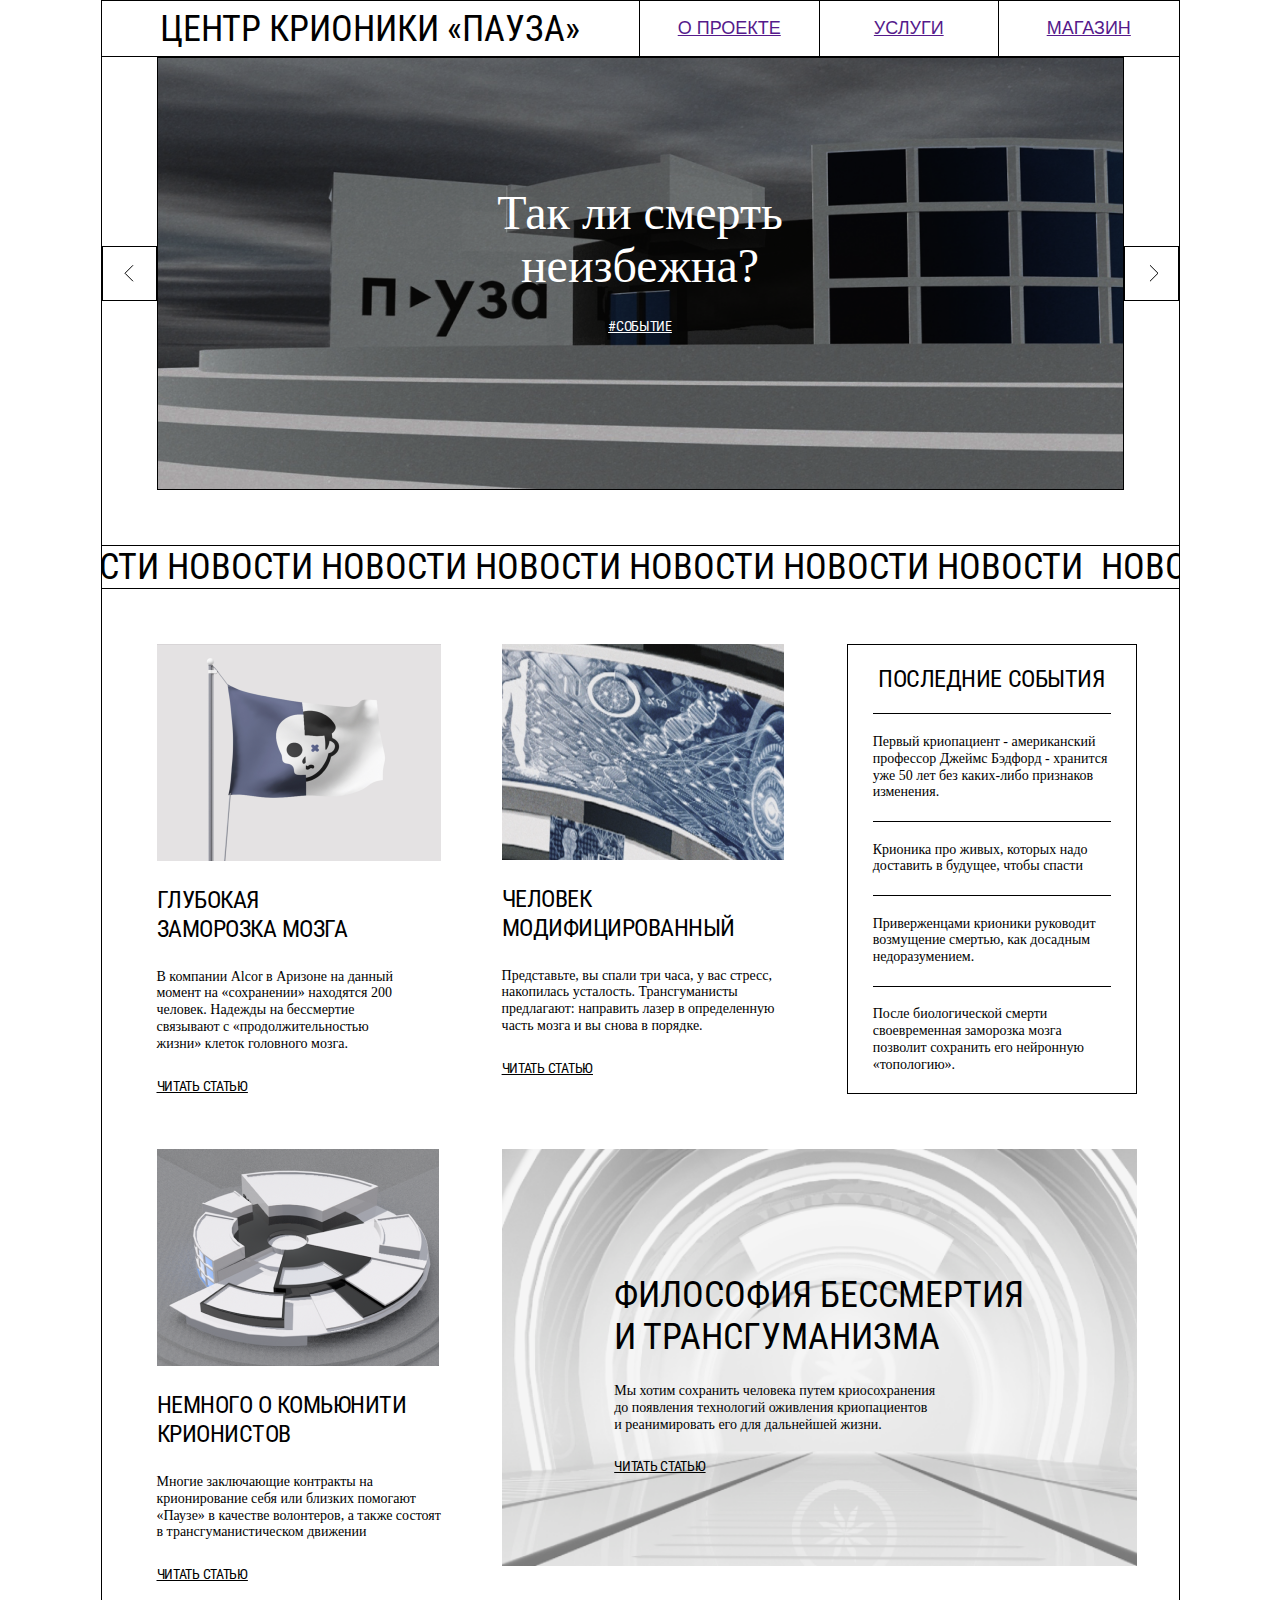
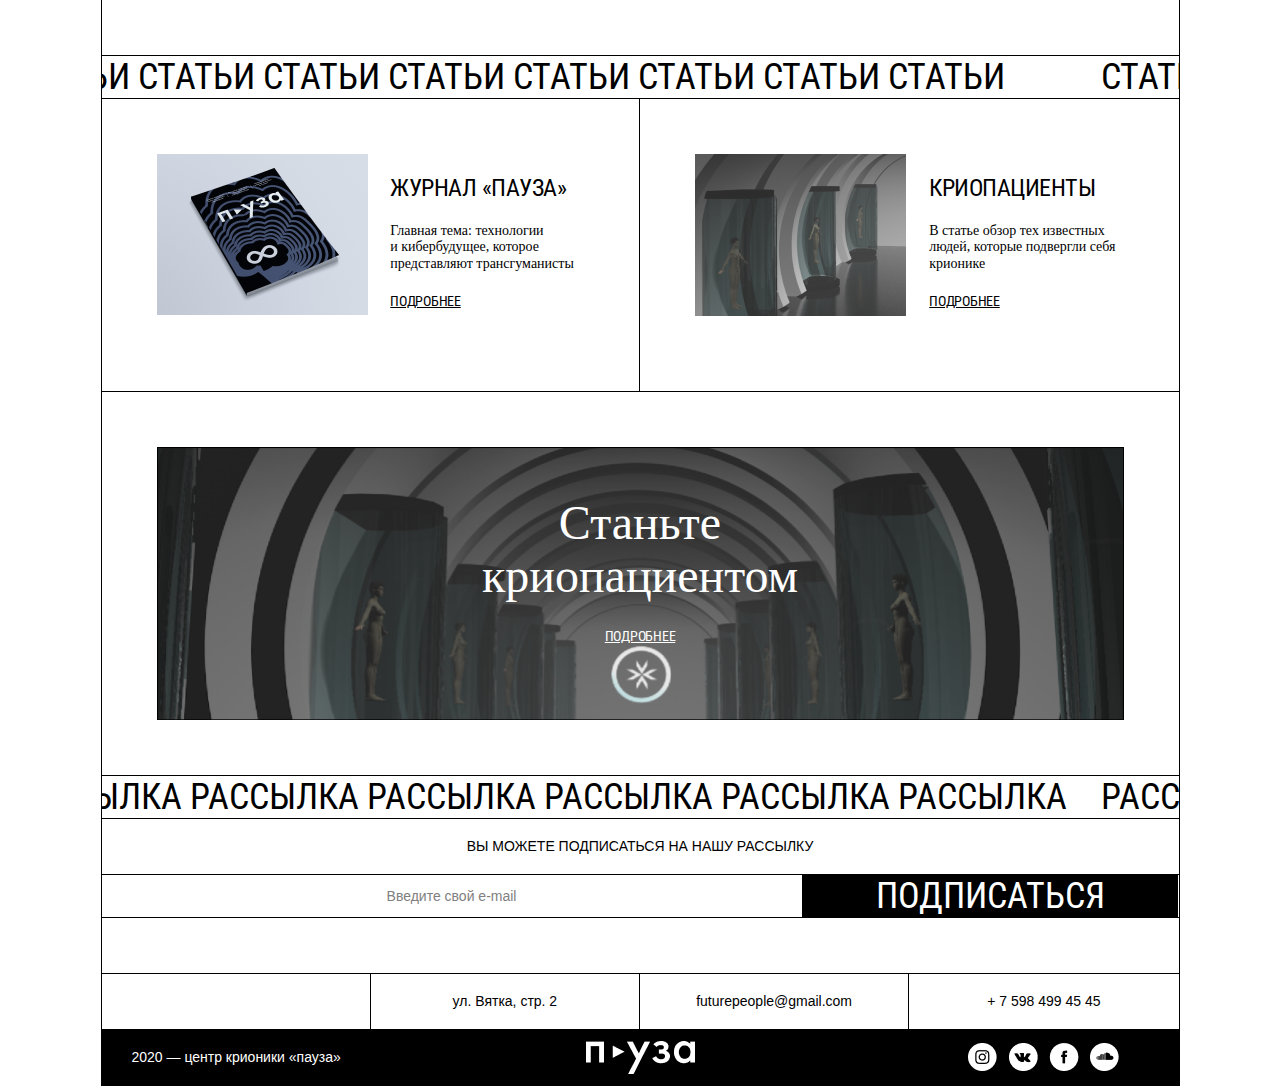
==== index.html @ ee6b5dd9 "first page" ====
<html>
    <head>
        <meta charset="utf-8">
        <title>404 page</title>
        <link rel="stylesheet" href="css/verst.css">
        <link rel="shortcut icon" href="img/favicon.svg" type="image/x-icon">
        <link href="https://fonts.googleapis.com/css2?family=Roboto+Condensed&display=swap" rel="stylesheet">
        <script src="https://ajax.googleapis.com/ajax/libs/jquery/2.2.0/jquery.min.js"></script>
        <script type="text/javascript" src="js/js.js"></script> 
    </head>
    <body>
        <header class="headmenu">
            <div class="title"> <h1>ЦЕНТР КРИОНИКИ «ПАУЗА»</h1></div>
            <div class="menu">
                <ul>
                    <li><a href="">О ПРОЕКТЕ</a></li>
                    <li><a href="">УСЛУГИ</a></li>
                    <li><a href="">МАГАЗИН</a></li>
                </ul>
            </div>
        </header>
        <main>
         <div class="top">
             <div class="leftside-bar"><img src="img/button-left.svg"></div>
             <div class="center-bar">
                 <hgroup>
                     <h2>Так ли смерть <br> неизбежна?</h2>
                     <h4>#СОБЫТИЕ</h4>
                 </hgroup>
             </div>
             <div class="leftside-bar"><img src="img/button-right.svg"></div>
         </div>   
         <div class="row">
            <div id="marquee"><h1>НОВОСТИ НОВОСТИ НОВОСТИ НОВОСТИ НОВОСТИ НОВОСТИ НОВОСТИ</h1></div>
         </div>
         <div class="news">
             <div class="news1">
                <img src="img/flag.png">
                <h3>ГЛУБОКАЯ <br> ЗАМОРОЗКА МОЗГА</h3> 
                <p>В компании Alcor в Аризоне на данный <br> момент на «сохранении» находятся 200 <br> человек. Надежды на бессмертие <br> связывают с «продолжительностью <br> жизни» клеток головного мозга. 
                </p>
                <h4>ЧИТАТЬ СТАТЬЮ</h4>
             </div>
             <div class="news2">
                <img src="img/lab.png">
                <h3>ЧЕЛОВЕК <br> МОДИФИЦИРОВАННЫЙ</h3>
                <p>Представьте, вы спали три часа, у вас стресс, накопилась усталость. Трансгуманисты предлагают: направить лазер в определенную часть мозга и вы снова в порядке.
                </p>
                <h4>ЧИТАТЬ СТАТЬЮ</h4>
             </div>
             <div class="blocknews">
                <div class="highnews"><h3>ПОСЛЕДНИЕ СОБЫТИЯ</h3></div>
                <div class="stroke1"><p>Первый криопациент - американский профессор Джеймс Бэдфорд - хранится уже 50 лет без каких-либо признаков изменения.
                </p></div>
                <div class="stroke2"><p> Крионика про живых, которых надо доставить в будущее, чтобы спасти
                </p></div>
                <div class="stroke3"><p>Приверженцами крионики руководит возмущение смертью, как досадным недоразумением.
                </p></div>
                <div class="stroke4"><p> После биологической смерти  своевременная заморозка мозга позволит сохранить его нейронную «топологию».
                </p></div>
             </div>
             <div class="news3">
                    <img src="img/topbuilt.png">
                    <h3>НЕМНОГО О КОМЬЮНИТИ  <br> КРИОНИСТОВ</h3>
                    <p>Многие заключающие контракты на крионирование себя или близких помогают «Паузе» в качестве волонтеров, а также состоят в трансгуманистическом движении
                    </p>
                    <h4>ЧИТАТЬ СТАТЬЮ</h4>
             </div>
             <div class="bignews">
                    <div class='fotobox'><div class="bignews-text">
                        <h1>ФИЛОСОФИЯ БЕССМЕРТИЯ <br> И ТРАНСГУМАНИЗМА  </h1>
                        <p>Мы хотим сохранить человека путем криосохранения <br> до появления технологий оживления криопациентов <br> и реанимировать его для дальнейшей жизни.</p>
                        <h4>ЧИТАТЬ СТАТЬЮ</h4>
                    </div></div>
             </div>
        </div>
        <div class="row">
            <div id="marquee1"><h1>СТАТЬИ СТАТЬИ СТАТЬИ СТАТЬИ СТАТЬИ СТАТЬИ СТАТЬИ СТАТЬИ</h1></div>
        </div>
        <div class="articles">
            <div class="art1">
                <div class="article1"><img src="img/magazine.png"></div>
                <div class="arttext1">
                    <h3>ЖУРНАЛ «ПАУЗА»</h3>
                    <p>Главная тема: технологии <br> и кибербудущее, которое  представляют трансгуманисты
                    </p>
                    <h4>ПОДРОБНЕЕ</h4>
                </div>
            </div>
            <div class="art2">
                <div class="article2"><img src="img/tubes.png"></div>
                <div class="arttext1">
                    <h3>КРИОПАЦИЕНТЫ</h3>
                    <p>В статье обзор тех известных <br> людей, которые подвергли себя <br> крионике 
                    </p>
                    <h4>ПОДРОБНЕЕ</h4>
                </div>
            </div>
        </div>
        <div class="offer">
            <hgroup>
                <h2>Станьте <br> криопациентом</h3>
                <h4>ПОДРОБНЕЕ</h4>
                </h2>
            </hgroup>
        </div>
        <div class="row">
            <div id="marquee2"><h1>РАССЫЛКА РАССЫЛКА РАССЫЛКА РАССЫЛКА РАССЫЛКА РАССЫЛКА</h1></div>
        </div>
    <div class="letter">
        <div class="empty"><h5>Вы можете подписаться на  нашу рассылку</h5></div>
        <div class="mailing">
            <div class="email"> <h5>Введите свой e-mail</h5></div>
            <div class="sign"><h1> ПОДПИСАТЬСЯ </h1></div>
        </div>
    </div>
        </main>
        <footer>
                <div class="empty"></div>
            <div class="bottom"> 
                <div class="info">
                    <div class="smth"></div>
                    <div class="address"><h5>ул. Вятка, стр. 2</h5></div>
                    <div class="feedback"><h5>futurepeople@gmail.com</h5></div>
                    <div class="phone"><h5>+ 7 598 499 45 45</h5></div>
                </div>
                <div class="finish">
                    <div class="name"><h5>2020 — центр крионики «пауза»</h5></2020></div>
                    <div class="logo"><img src="img/logo.png"></div>
                    <div class="smm"><img src="img/smmgroup.png"></div>
                </div>
            </div>
        </footer>
    </body>
</html>
---- css/verst.css ----
html,body,div,span,applet,object,iframe,h1,h2,h3,h4,h5,h6,p,blockquote,pre,a,abbr,acronym,address,big,cite,code,del,dfn,em,img,ins,kbd,q,s,samp,small,strike,strong,sub,sup,tt,var,b,u,i,center,dl,dt,dd,ol,ul,li,fieldset,form,label,legend,table,caption,tbody,tfoot,thead,tr,th,td,article,aside,canvas,details,embed,figure,figcaption,footer,header,hgroup,menu,nav,output,ruby,section,summary,time,mark,audio,video{margin:0;padding:0;border:0;font-size:100%;font:inherit;vertical-align:baseline}


html {
	-webkit-text-size-adjust: 100%;
	-ms-text-size-adjust:     100%;
}

body {
  width:1077px;
  margin: 0 auto;
  border: 1px solid black;
}

/*text*/
h1 {
  font-family: 'Roboto Condensed';
  font-size: 36px;

}

h2 {
  font-family: 'Helvetica Neue';
  font-weight: 400;
  font-size: 48px;
  line-height: 110%;
  text-align: center;
}

h3 {
  font-family: 'Roboto Condensed';
  font-size: 24px;
  line-height: 120%;
  letter-spacing: -0.02em;
}

p {
  font-family: 'Helvetica Neue';
  font-style: normal;
  font-weight: normal;
  font-size: 14px;
  line-height: 120%;
}

hgroup h4 {
  text-align: center;
}

h4 {
  font-family: Roboto Condensed;
  font-style: normal;
  font-weight: normal;
  font-size: 14px;
  line-height: 120%;
  letter-spacing: -0.02em;
  text-decoration-line: underline;
}

h5 {
  font-family: Arial, Helvetica, sans-serif;
  font-size: 14px;


}

/*grids*/

/*menu*/
.headmenu {
  width: 100%;
  height: 55px;
  border-bottom:1px solid black;
  display: grid;
  grid-template-columns: 1fr 1fr;
}

.headmenu .title {
    display: flex;
    align-items: center;
    justify-content: center;
    font-size: 32px;
    font-family: 'Roboto Condensed', sans-serif;
    border-right: 1px solid black; 
    text-align: center;
    align-self: center;
    height: 55px;  
}

.headmenu .menu {
    font-size: 18px;
    font-family: 'Roboto', sans-serif;
    
    
}

.headmenu .menu ul {
  display: grid;
  grid-template-columns: 1fr 1fr 1fr;
  text-align: center;
  height: 55px;  
}

.headmenu .menu ul li {
  display: flex;
  text-align: center;
  border-right: 1px solid black;
  align-self: center;
  list-style: none;
  height: 55px;  
  align-items: center;
  justify-content: center;
  color: black;
}

.headmenu .menu ul li:last-child {
  border: none;
}

/*обложка короче хз как по англицки*/
.top {
  display: grid;
  grid-template-columns: 55px 1fr 55px;
  grid-template-rows: 433px;
}

.leftside-bar {
  align-self: center;
}

.center-bar {
  background-image: url(../img/building.png);
  background-size: cover;
  align-content: center;
  display: flex;
  align-items: center;
  justify-content: center;
  color: white;
}

.center-bar hgroup {
 display: inline-block;
}

.center-bar h4 {
    margin: 25px 0;
}

.rightside-bar {
  align-self: center;
}


/*line*/

.row {
border-top: 1px solid black;
border-bottom: 1px solid black;
margin-top: 55px;

}

/*news*/

.news {
  display: grid;
  grid-template-columns: 30% 30% 30%;
  grid-template-rows: 1fr 1fr;
  grid-template-areas:
  "news1 news2 blocknews"
  "news3 bignews bignews";
  padding: 55px 55px 0px 55px;
  grid-gap: 55px;
}

.news1 {
grid-area: news1;
}

.news2 {
  grid-area: news2;
  }

.blocknews {
  grid-area: blocknews;
  padding: 0px 25px;
  }

.news3 {
grid-area: news3;
}

.blocknews {
  display: grid;
  grid-template-areas:
  "highnews" "stroke1" "stroke2" "stroke3" "stroke4";
  border: 1px solid black;
}

.highnews{
  position: relative;
  display: flex;
  align-items: center;
  justify-content: center;
  border-bottom: 1px solid black;
}

.stroke1 {
  position: relative;
  display: flex;
  align-items: center;
  justify-content: center;
  border-bottom: 1px solid black;
}

.stroke2 {
  position: relative;
  display: flex;
  align-items: center;
  justify-content: center;
  border-bottom: 1px solid black;
}

.stroke3 {
  position: relative;
  display: flex;
  align-items: center;
  justify-content: center;
  border-bottom: 1px solid black;
} 

.stroke4 {
  position: relative;
  display: flex;
  align-items: center;
  justify-content: center;
}


.bignews {
  grid-area: bignews;
  position: relative;
  display: flex;
  align-items: center;
  justify-content: center;
  background-image: url(../img/coridor.png);
  background-repeat: no-repeat;
  background-size: 100%;
  background-position-x: right;

}


.news1 h3 {
  margin: 25px 0;
}

.news1 p {
  margin: 25px 0;
}

.news2 h3 {
  margin: 25px 0;
}

.news2 p {
  margin: 25px 0;
}

.news3 h3 {
  margin: 25px 0;
}

.news3 p {
  margin: 25px 0;
}


/*bignews-text*/



.bignews-text h3 {
  margin: 25px 0;
}

.bignews-text p {
  margin: 25px 0;
}



/*articles*/

.articles {
  display: grid;
  grid-template-columns: 50% 50%;
  grid-template-areas:
  "art1" "art2";
  grid-gap: 0px;
  border-bottom: 1px solid black;

}

.art1 {
  display: grid;
  grid-template-columns: 50% 50%;
  grid-template-areas:
  "article1" "arttext1";
  padding: 55px;
  grid-gap: 20px;
  border-right: 1px solid black;
}

.art2 {
  display: grid;
  grid-template-columns: 50% 50%;
  grid-template-areas:
  "article2" "arttext2";
  grid-gap: 20px;
  padding: 55px;
}

.articles h3 {
  margin: 20px 0;
}

.articles p {
  margin: 20px 0;
}

/*offer*/

.offer {
  background-image: url('../img/storage.png');
  background-size: 100%;
  background-repeat: no-repeat;
  display: flex;
  align-items: center;
  justify-content: center;
  color: white;
  height: 273px;
  margin: 55px;
 
}

.offer img {
  width: 100%;
}

.offer h4 {
  margin: 25px 0;
}
/*letter*/

.letter {
  text-align: center;
}


.empty {
  height: 55px;
  border-bottom: 1px solid black;
  display: flex;
  align-items: center;
  justify-content: center;
  text-transform: uppercase;
}

.email {
  display: flex;
  align-items: center;
  justify-content: center;
  color: grey;
}

.mailing {
  display: grid;
  grid-template-columns: 65% 35%;
  grid-template-areas:
  "email" "sign";
  grid-template-rows: 1fr;
  border-bottom: 1px solid black;
}

.sign {
  background-color: black;
  color: white;

}

/*footer*/

.info {
  height: 55px;
  display: grid;
  grid-template-columns: 25% 25% 25% 25%;
  grid-template-areas:
  "address" "feedback" "phone" "smth";
  grid-template-rows: 1fr;
  border-bottom: 1px solid black;
}

.smth {
  border-right: 1px solid black;
}

.address {
  display: flex;
  align-items: center;
  justify-content: center;
  border-right: 1px solid black;
  height: 55px;
}

.feedback {
  display: flex;
  align-items: center;
  justify-content: center;
  border-right: 1px solid black;
  height: 55px;
}

.phone{
  display: flex;
  align-items: center;
  justify-content: center;
  height: 55px;
  
}

.finish {
  color: white;
  background-color: black;
  height: 55px;
  display: grid;
  grid-template-columns: 25% 50% 25%;
  grid-template-areas:
  "name" "logo" "smm";
  grid-template-rows: 1fr;
}

.name {
  display: flex;
  align-items: center;
  justify-content: center;
}

.logo {
  display: flex;
  align-items: center;
  justify-content: center;
}

.smm {
  display: flex;
  align-items: center;
  justify-content: center;
}
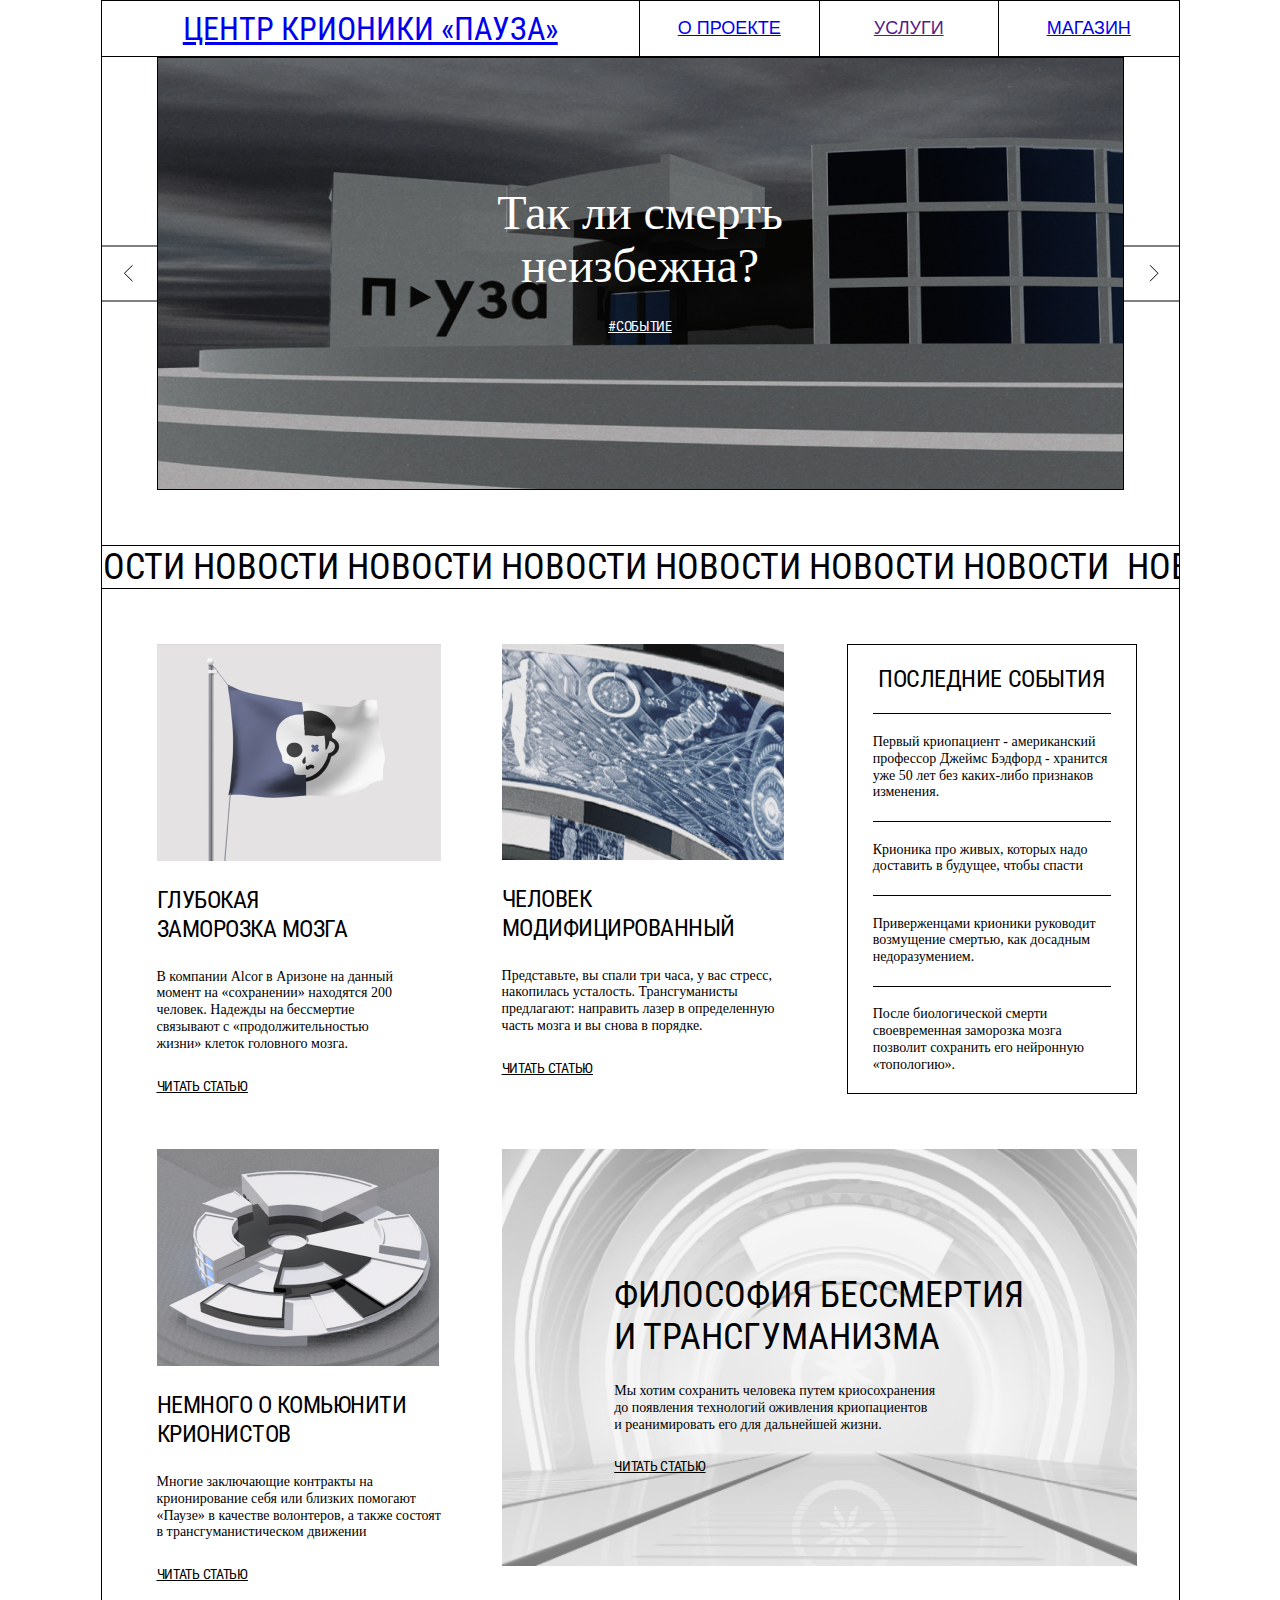
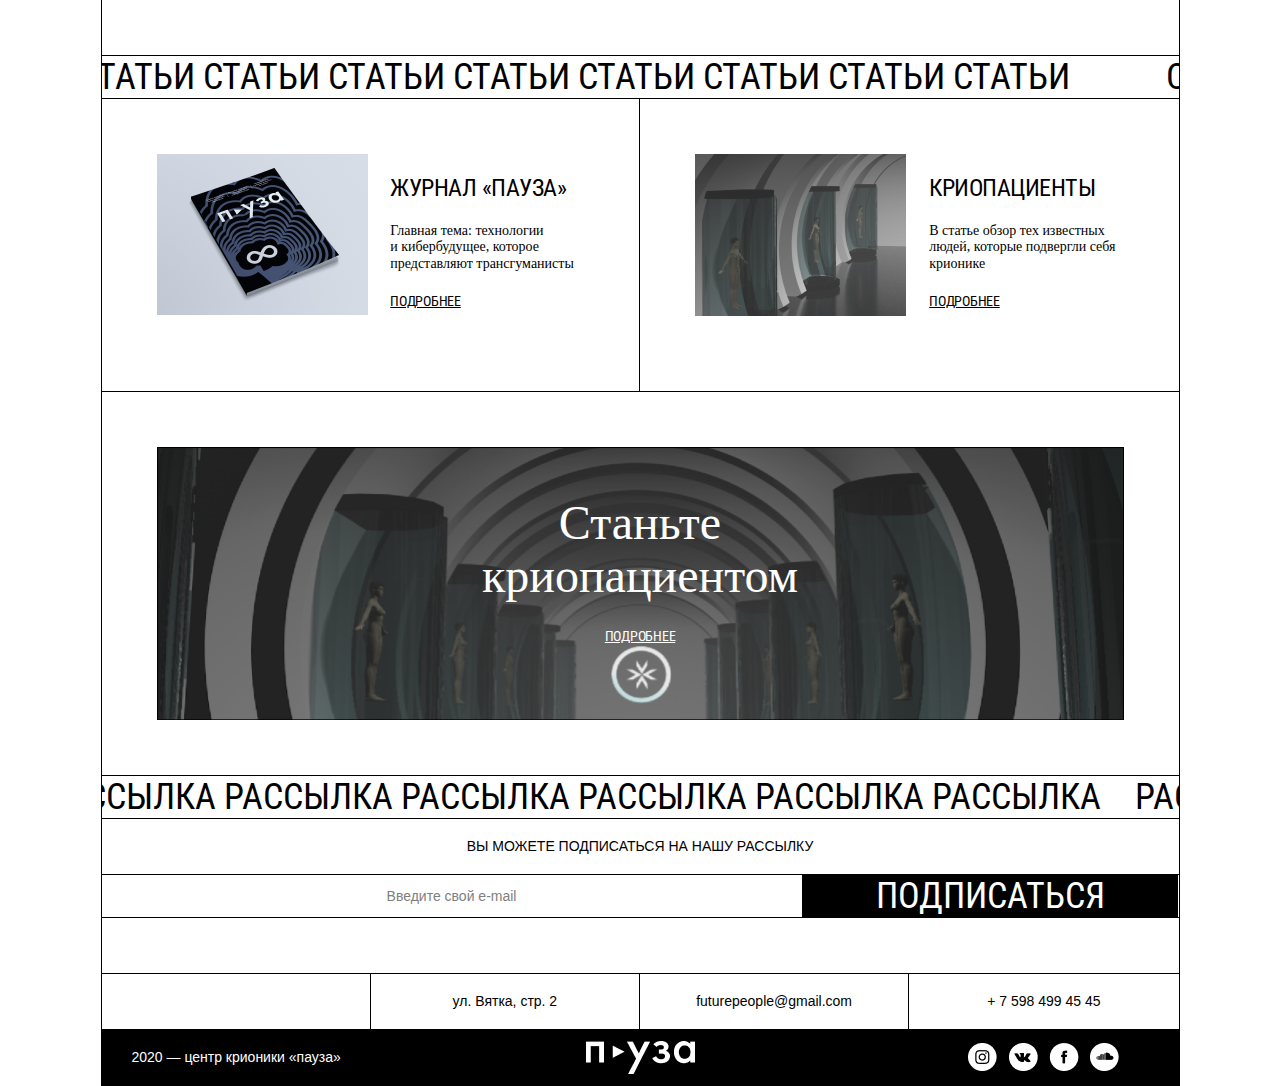
==== commit 627c2baa: "index/about/shop full base" ====
--- a/index.html
+++ b/index.html
@@ -10,12 +10,12 @@
     </head>
     <body>
         <header class="headmenu">
-            <div class="title"> <h1>ЦЕНТР КРИОНИКИ «ПАУЗА»</h1></div>
+            <div class="title"><a href="index.html">ЦЕНТР КРИОНИКИ «ПАУЗА»</a></div>
             <div class="menu">
                 <ul>
-                    <li><a href="">О ПРОЕКТЕ</a></li>
+                    <li><a href="about.html">О ПРОЕКТЕ</a></li>
                     <li><a href="">УСЛУГИ</a></li>
-                    <li><a href="">МАГАЗИН</a></li>
+                    <li><a href="shop.html">МАГАЗИН</a></li>
                 </ul>
             </div>
         </header>
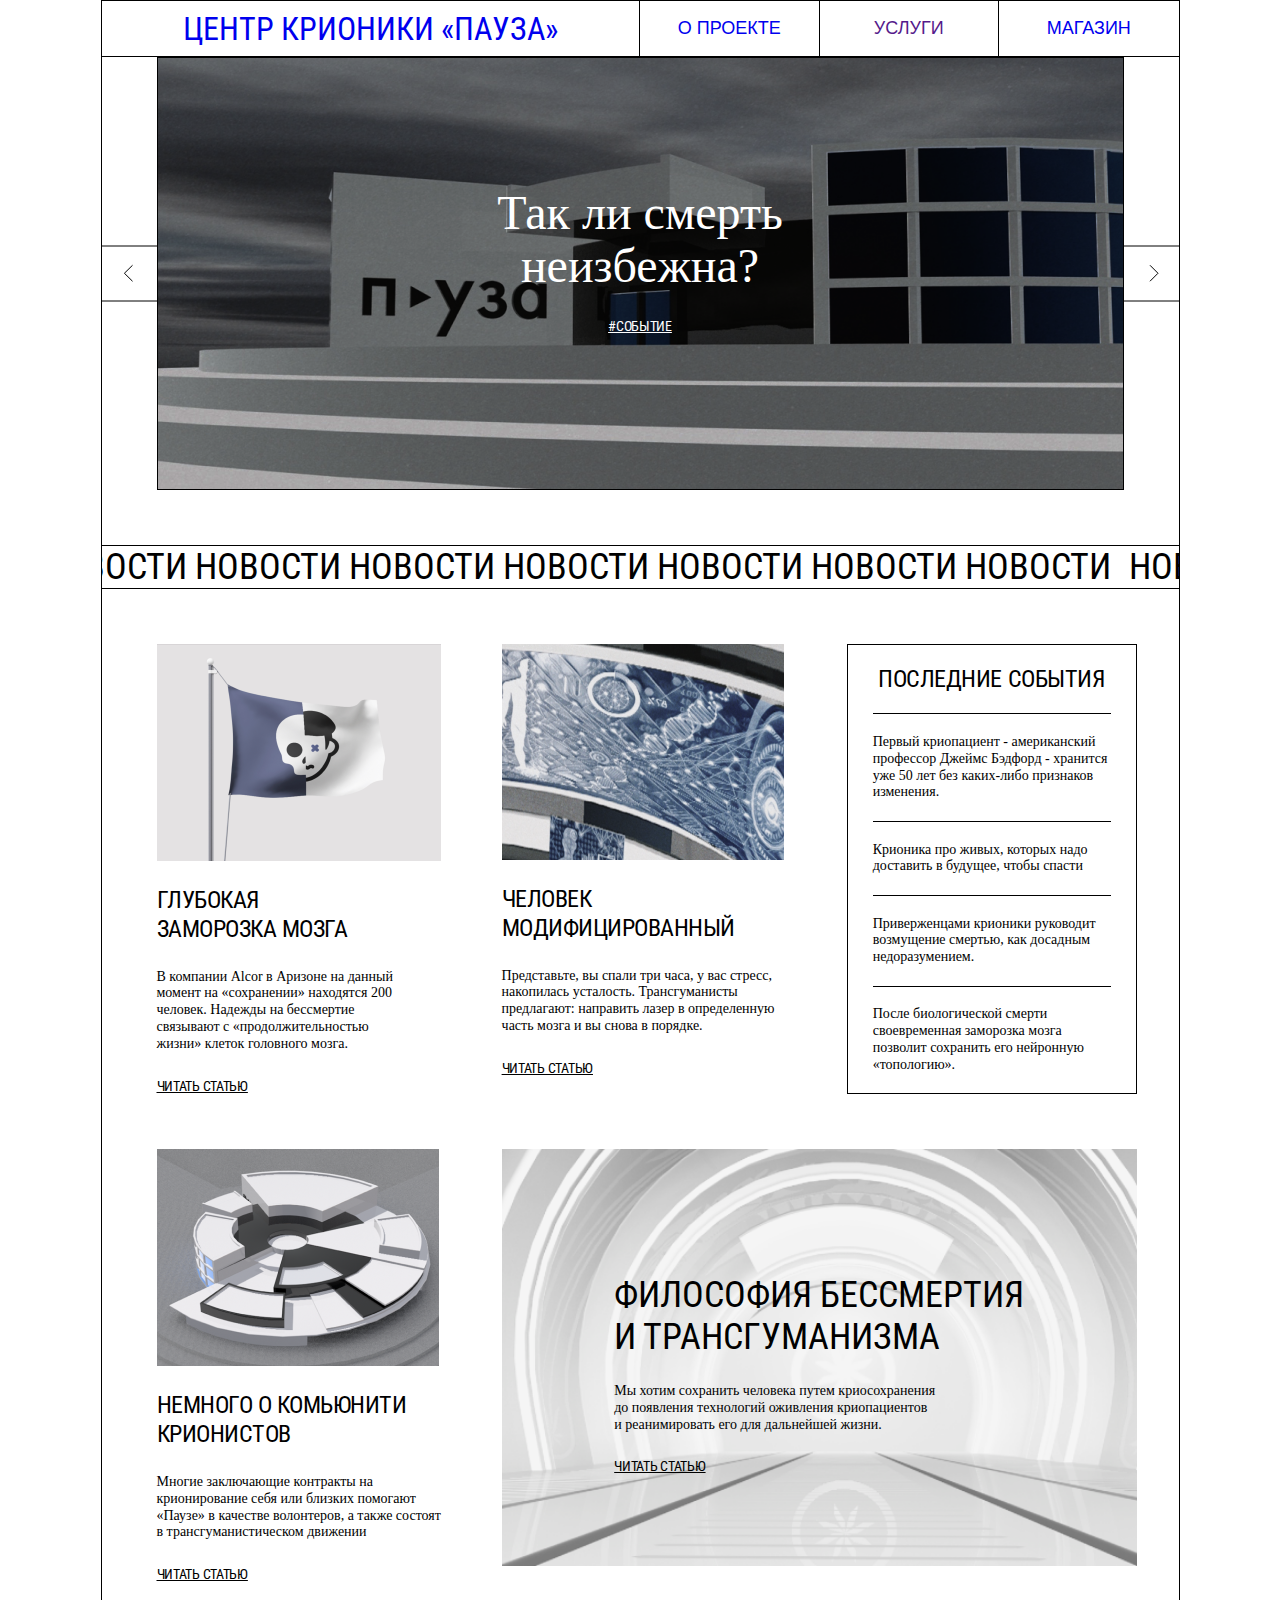
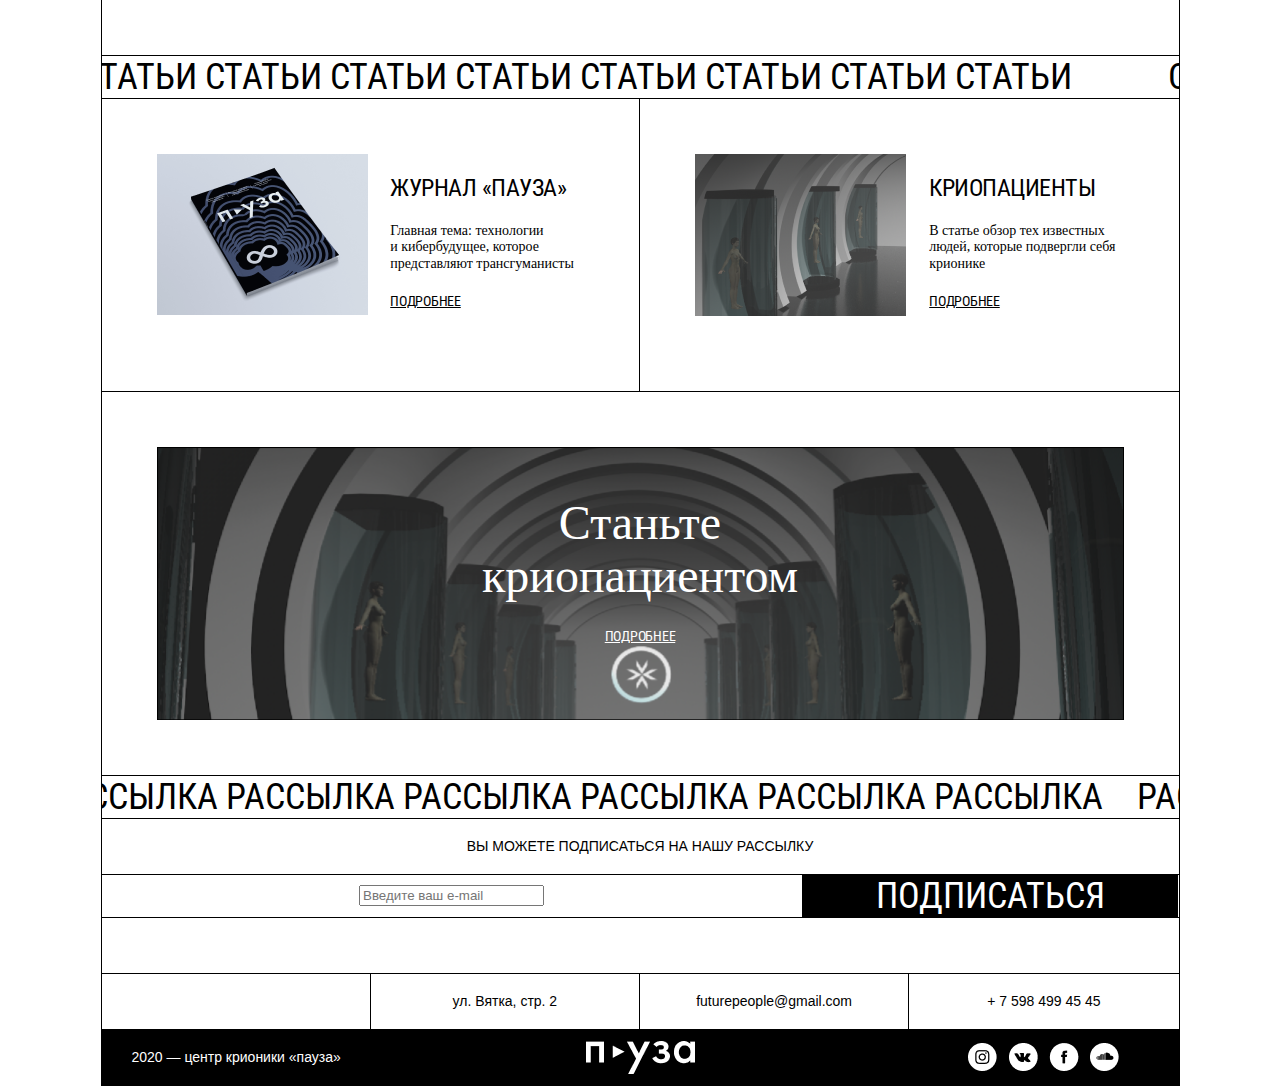
==== commit 768c7584: "это конец ну почти" ====
--- a/index.html
+++ b/index.html
@@ -10,12 +10,12 @@
     </head>
     <body>
         <header class="headmenu">
-            <div class="title"><a href="index.html">ЦЕНТР КРИОНИКИ «ПАУЗА»</a></div>
+            <div class="title"><a href="index.html" style="text-decoration:none";>ЦЕНТР КРИОНИКИ «ПАУЗА»</a></div>
             <div class="menu">
                 <ul>
-                    <li><a href="about.html">О ПРОЕКТЕ</a></li>
-                    <li><a href="">УСЛУГИ</a></li>
-                    <li><a href="shop.html">МАГАЗИН</a></li>
+                    <li><a href="about.html" style="text-decoration:none;">О ПРОЕКТЕ</a></li>
+                    <li><a href="" style="text-decoration:none">УСЛУГИ</a></li>
+                    <li><a href="shop.html" style="text-decoration:none">МАГАЗИН</a></li>
                 </ul>
             </div>
         </header>
@@ -110,8 +110,9 @@
     <div class="letter">
         <div class="empty"><h5>Вы можете подписаться на  нашу рассылку</h5></div>
         <div class="mailing">
-            <div class="email"> <h5>Введите свой e-mail</h5></div>
-            <div class="sign"><h1> ПОДПИСАТЬСЯ </h1></div>
+            <div class="email"> <form action="">
+                <input type="email" name="email" placeholder="Введите ваш e-mail"></form></div>
+            <div class="sign"><h1> ПОДПИСАТЬСЯ</h1></div>
         </div>
     </div>
         </main>
--- a/css/verst.css
+++ b/css/verst.css
@@ -62,6 +62,9 @@
 
 
 }
+
+
+
 
 /*grids*/
 
@@ -150,6 +153,21 @@
 }
 
 
+.a {
+  text-decoration: none;
+}
+
+.a:visited{
+  text-decoration: none;
+  color: black;
+}
+
+.a:focus{
+  color: darkblue;
+  text-decoration: none;
+}
+
+
 /*line*/
 
 .row {
@@ -385,8 +403,9 @@
 .sign {
   background-color: black;
   color: white;
-
-}
+  cursor: pointer;
+}
+
 
 /*footer*/
 
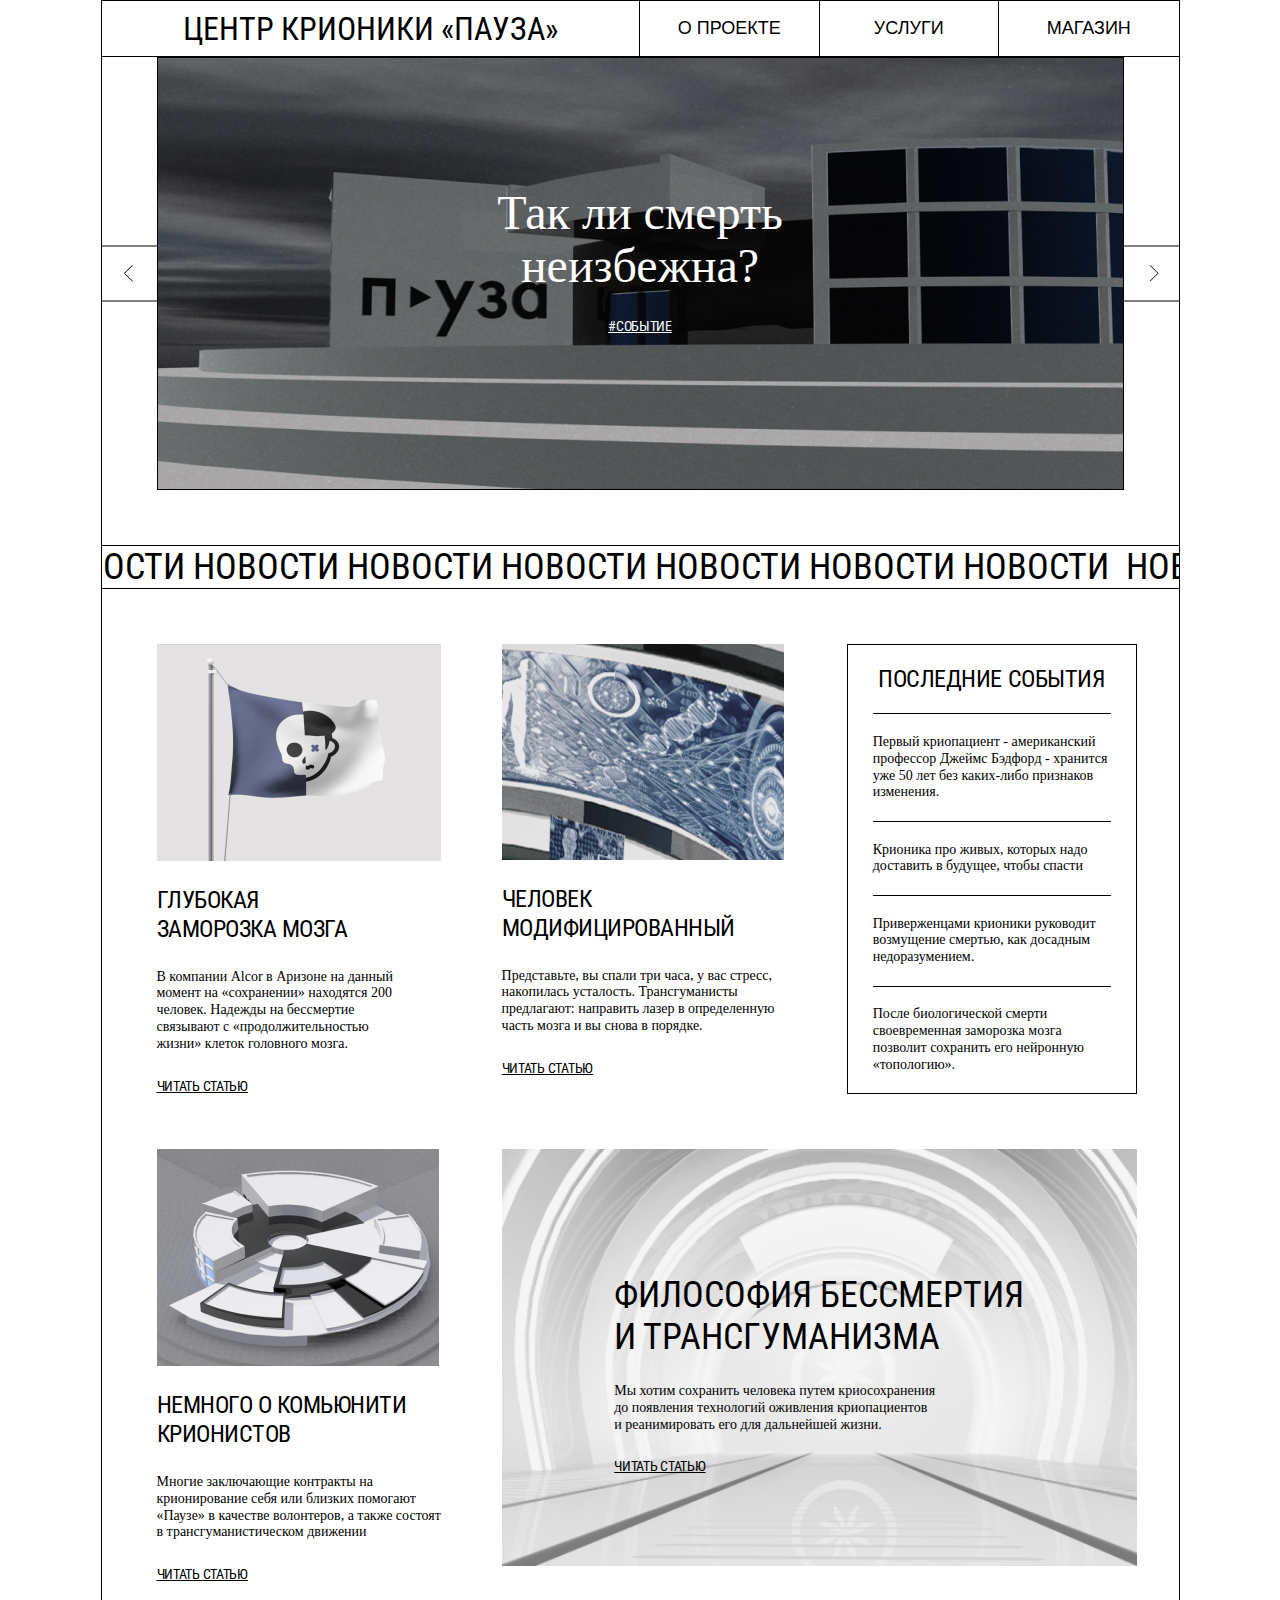
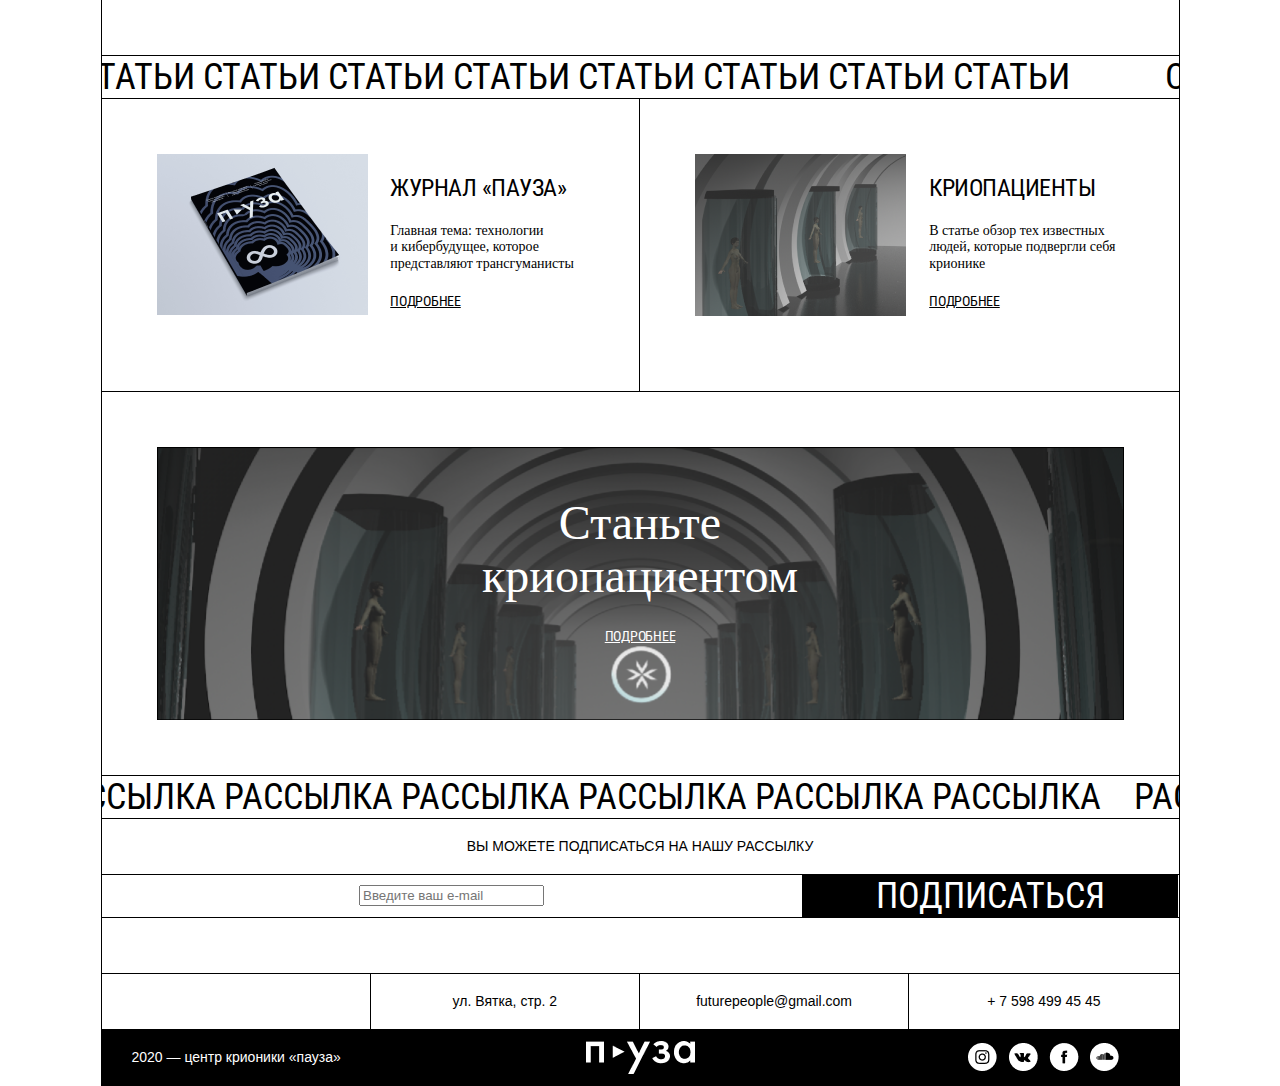
==== commit 2048233f: "links upd" ====
--- a/index.html
+++ b/index.html
@@ -13,8 +13,8 @@
             <div class="title"><a href="index.html" style="text-decoration:none";>ЦЕНТР КРИОНИКИ «ПАУЗА»</a></div>
             <div class="menu">
                 <ul>
-                    <li><a href="about.html" style="text-decoration:none;">О ПРОЕКТЕ</a></li>
-                    <li><a href="" style="text-decoration:none">УСЛУГИ</a></li>
+                    <li class="link"><a href="about.html" style="text-decoration:none;">О ПРОЕКТЕ</a></li>
+                    <li><a href="info.html" style="text-decoration:none">УСЛУГИ</a></li>
                     <li><a href="shop.html" style="text-decoration:none">МАГАЗИН</a></li>
                 </ul>
             </div>
--- a/css/verst.css
+++ b/css/verst.css
@@ -75,6 +75,18 @@
   border-bottom:1px solid black;
   display: grid;
   grid-template-columns: 1fr 1fr;
+}
+
+a {
+  color: black;
+}
+
+a:hover {
+  color:grey;
+}
+
+a:visited {
+  color:black;
 }
 
 .headmenu .title {
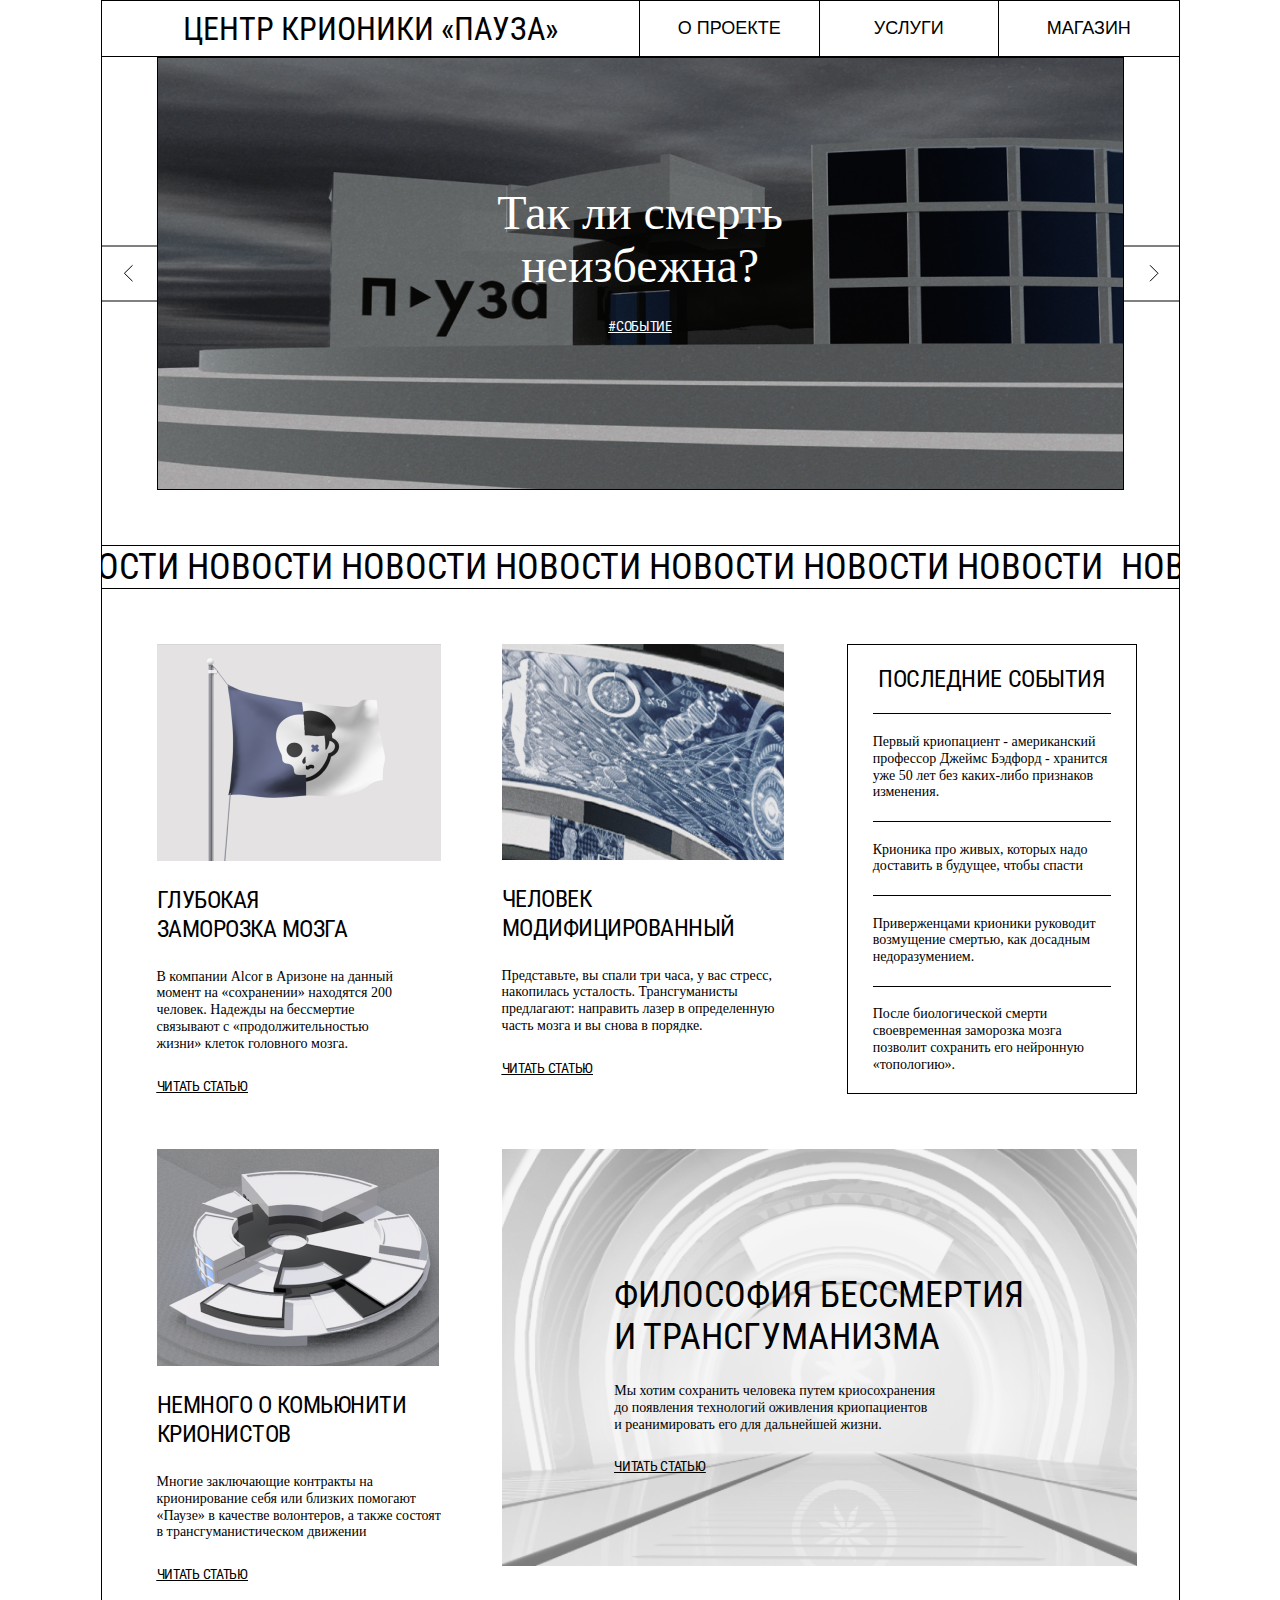
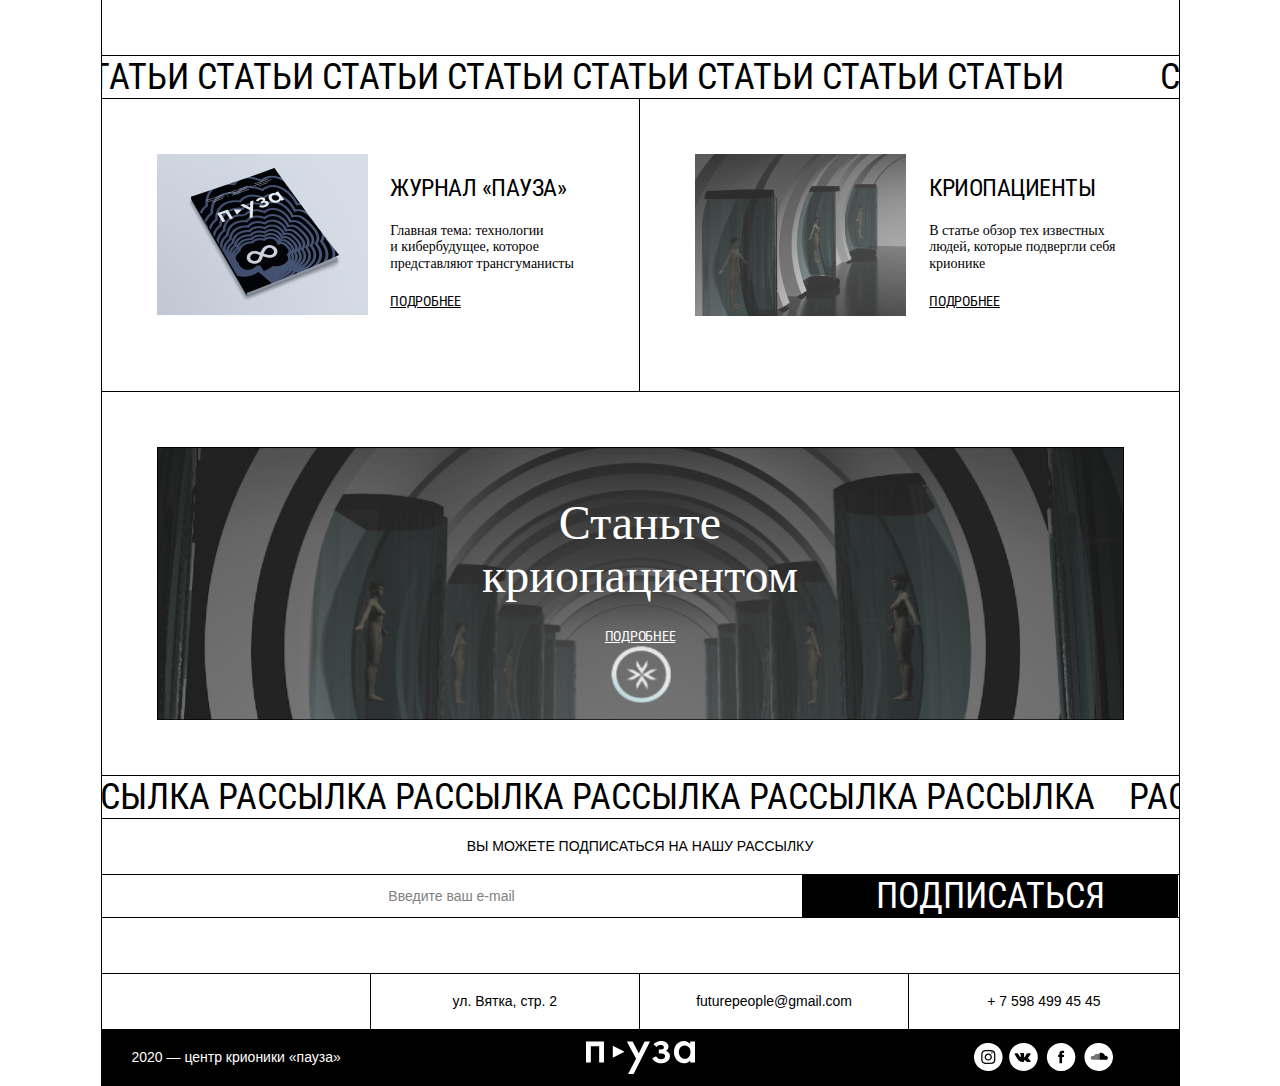
==== commit 8015b404: "last remars" ====
--- a/index.html
+++ b/index.html
@@ -39,14 +39,14 @@
                 <h3>ГЛУБОКАЯ <br> ЗАМОРОЗКА МОЗГА</h3> 
                 <p>В компании Alcor в Аризоне на данный <br> момент на «сохранении» находятся 200 <br> человек. Надежды на бессмертие <br> связывают с «продолжительностью <br> жизни» клеток головного мозга. 
                 </p>
-                <h4>ЧИТАТЬ СТАТЬЮ</h4>
+                <h4><a href="https://krawleek.github.io/402page/">ЧИТАТЬ СТАТЬЮ</a></h4>
              </div>
              <div class="news2">
                 <img src="img/lab.png">
                 <h3>ЧЕЛОВЕК <br> МОДИФИЦИРОВАННЫЙ</h3>
                 <p>Представьте, вы спали три часа, у вас стресс, накопилась усталость. Трансгуманисты предлагают: направить лазер в определенную часть мозга и вы снова в порядке.
                 </p>
-                <h4>ЧИТАТЬ СТАТЬЮ</h4>
+                <h4><a href="https://krawleek.github.io/404page/">ЧИТАТЬ СТАТЬЮ</a></h4>
              </div>
              <div class="blocknews">
                 <div class="highnews"><h3>ПОСЛЕДНИЕ СОБЫТИЯ</h3></div>
@@ -64,13 +64,13 @@
                     <h3>НЕМНОГО О КОМЬЮНИТИ  <br> КРИОНИСТОВ</h3>
                     <p>Многие заключающие контракты на крионирование себя или близких помогают «Паузе» в качестве волонтеров, а также состоят в трансгуманистическом движении
                     </p>
-                    <h4>ЧИТАТЬ СТАТЬЮ</h4>
+                    <h4><a href="https://krawleek.github.io/405page/">ЧИТАТЬ СТАТЬЮ</a></h4>
              </div>
              <div class="bignews">
                     <div class='fotobox'><div class="bignews-text">
                         <h1>ФИЛОСОФИЯ БЕССМЕРТИЯ <br> И ТРАНСГУМАНИЗМА  </h1>
                         <p>Мы хотим сохранить человека путем криосохранения <br> до появления технологий оживления криопациентов <br> и реанимировать его для дальнейшей жизни.</p>
-                        <h4>ЧИТАТЬ СТАТЬЮ</h4>
+                        <h4><a href="https://krawleek.github.io/406page/">ЧИТАТЬ СТАТЬЮ</a></h4>
                     </div></div>
              </div>
         </div>
@@ -84,7 +84,7 @@
                     <h3>ЖУРНАЛ «ПАУЗА»</h3>
                     <p>Главная тема: технологии <br> и кибербудущее, которое  представляют трансгуманисты
                     </p>
-                    <h4>ПОДРОБНЕЕ</h4>
+                    <h4><a href="https://krawleek.github.io/407page/">ПОДРОБНЕЕ</a></h4>
                 </div>
             </div>
             <div class="art2">
@@ -93,7 +93,7 @@
                     <h3>КРИОПАЦИЕНТЫ</h3>
                     <p>В статье обзор тех известных <br> людей, которые подвергли себя <br> крионике 
                     </p>
-                    <h4>ПОДРОБНЕЕ</h4>
+                    <h4><a href="https://krawleek.github.io/408page/">ПОДРОБНЕЕ</a></h4>
                 </div>
             </div>
         </div>
@@ -110,8 +110,7 @@
     <div class="letter">
         <div class="empty"><h5>Вы можете подписаться на  нашу рассылку</h5></div>
         <div class="mailing">
-            <div class="email"> <form action="">
-                <input type="email" name="email" placeholder="Введите ваш e-mail"></form></div>
+            <div class="email"> <h5>Введите ваш e-mail</h5></div>
             <div class="sign"><h1> ПОДПИСАТЬСЯ</h1></div>
         </div>
     </div>
@@ -127,8 +126,8 @@
                 </div>
                 <div class="finish">
                     <div class="name"><h5>2020 — центр крионики «пауза»</h5></2020></div>
-                    <div class="logo"><img src="img/logo.png"></div>
-                    <div class="smm"><img src="img/smmgroup.png"></div>
+                    <div class="logo"><img src="img/logo.svg"></div>
+                    <div class="smm"><img src="img/smmgroup.svg"></div>
                 </div>
             </div>
         </footer>
--- a/css/verst.css
+++ b/css/verst.css
@@ -83,6 +83,7 @@
 
 a:hover {
   color:grey;
+  text-decoration: underline;
 }
 
 a:visited {
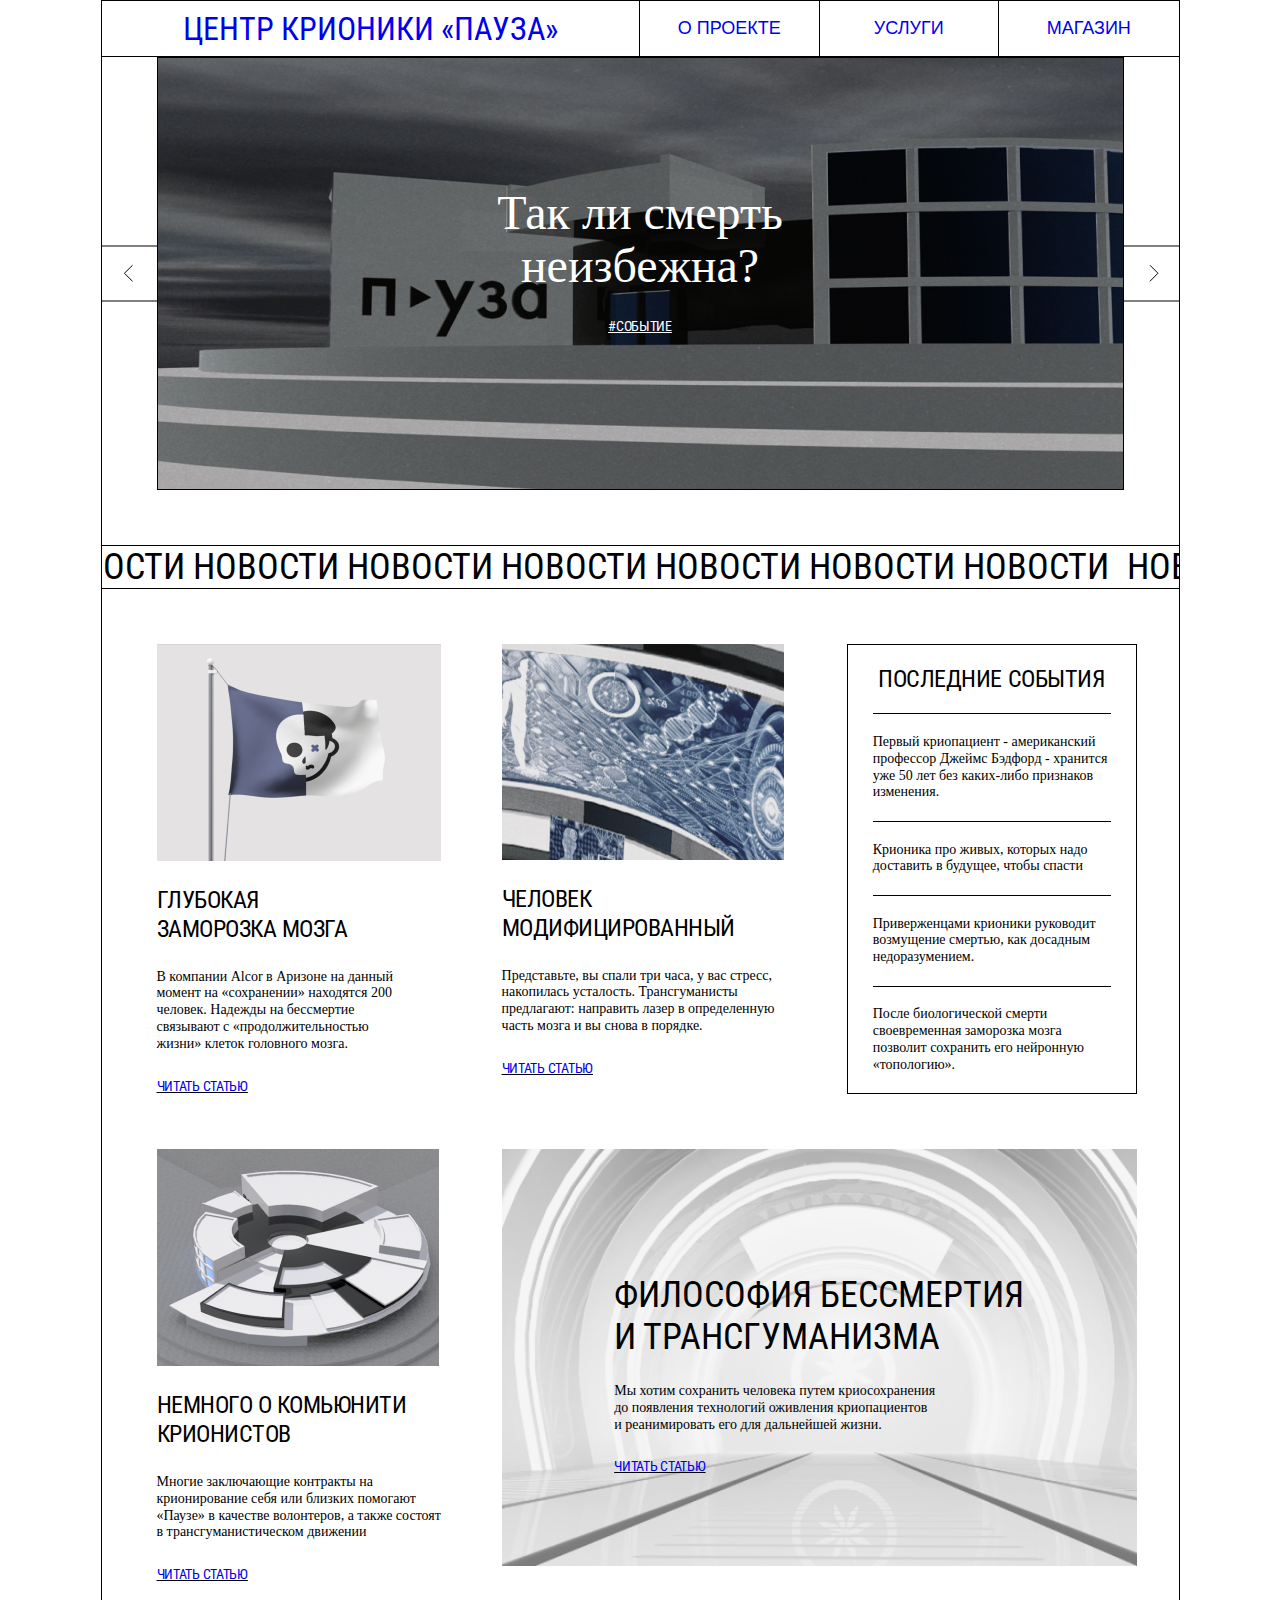
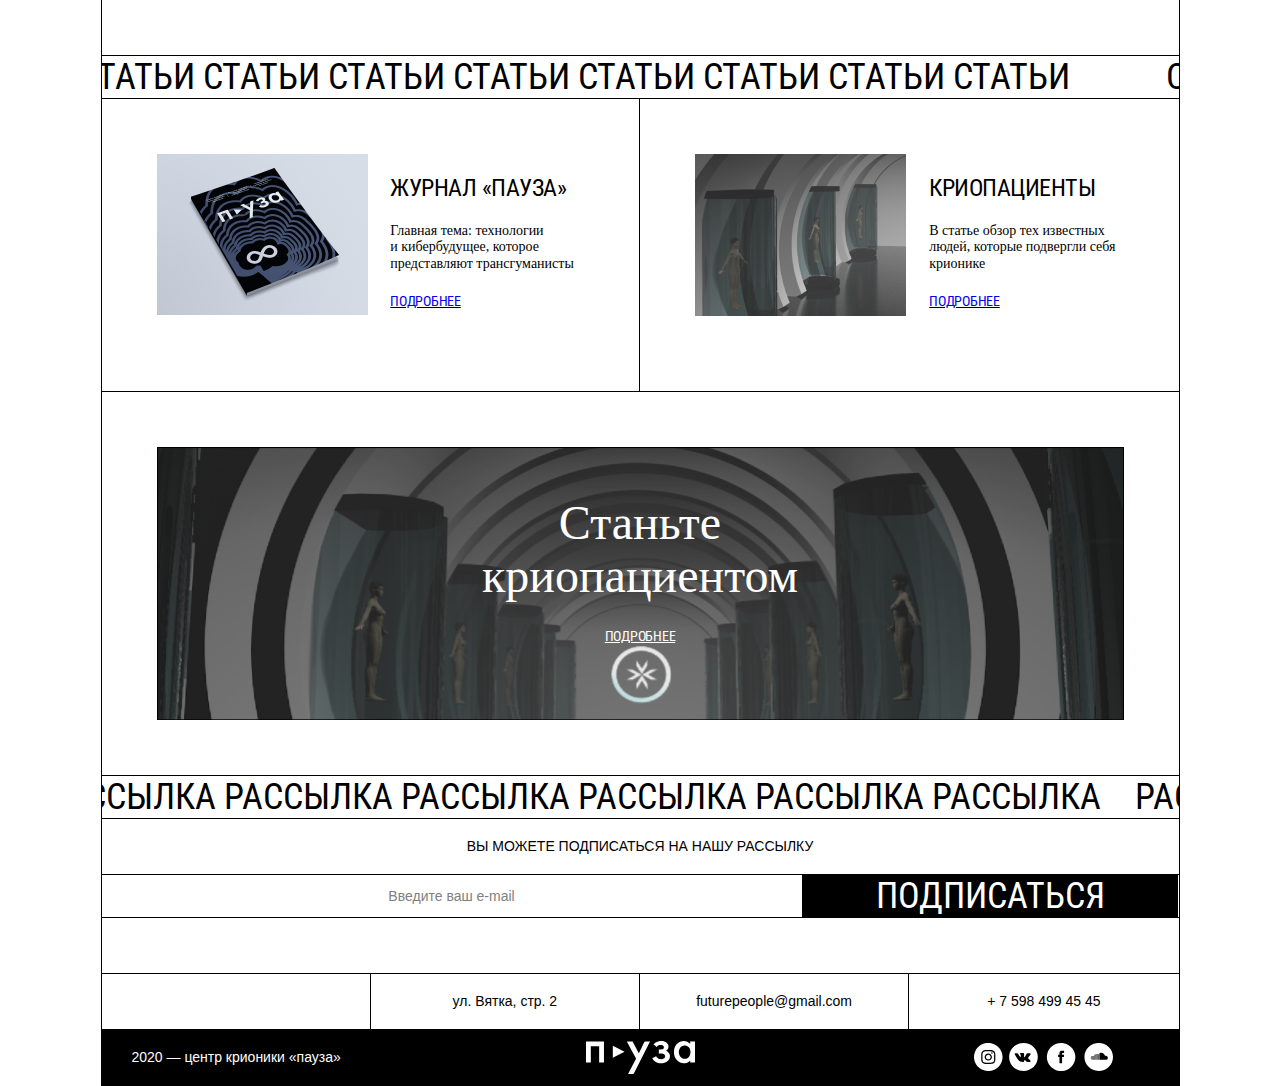
==== commit b0bfc8ce: "last upd" ====
--- a/index.html
+++ b/index.html
@@ -10,12 +10,12 @@
     </head>
     <body>
         <header class="headmenu">
-            <div class="title"><a href="index.html" style="text-decoration:none";>ЦЕНТР КРИОНИКИ «ПАУЗА»</a></div>
+            <div class="title"><a href="index.html">ЦЕНТР КРИОНИКИ «ПАУЗА»</a></div>
             <div class="menu">
                 <ul>
-                    <li class="link"><a href="about.html" style="text-decoration:none;">О ПРОЕКТЕ</a></li>
-                    <li><a href="info.html" style="text-decoration:none">УСЛУГИ</a></li>
-                    <li><a href="shop.html" style="text-decoration:none">МАГАЗИН</a></li>
+                    <li class="link"><a href="about.html">О ПРОЕКТЕ</a></li>
+                    <li><a href="info.html">УСЛУГИ</a></li>
+                    <li><a href="shop.html">МАГАЗИН</a></li>
                 </ul>
             </div>
         </header>
--- a/css/verst.css
+++ b/css/verst.css
@@ -78,17 +78,28 @@
 }
 
 a {
+  text-decoration: none;
+}
+
+a:hover {
+  color: #424242;
+}
+
+
+a:visited {
+  color:#212121;
+}
+
+a:active {
   color: black;
-}
-
-a:hover {
-  color:grey;
   text-decoration: underline;
 }
 
-a:visited {
-  color:black;
-}
+.headmenu .menu ul li:hover {
+  color: white;
+  text-decoration: underline;
+}
+
 
 .headmenu .title {
     display: flex;
@@ -128,6 +139,7 @@
   color: black;
 }
 
+
 .headmenu .menu ul li:last-child {
   border: none;
 }
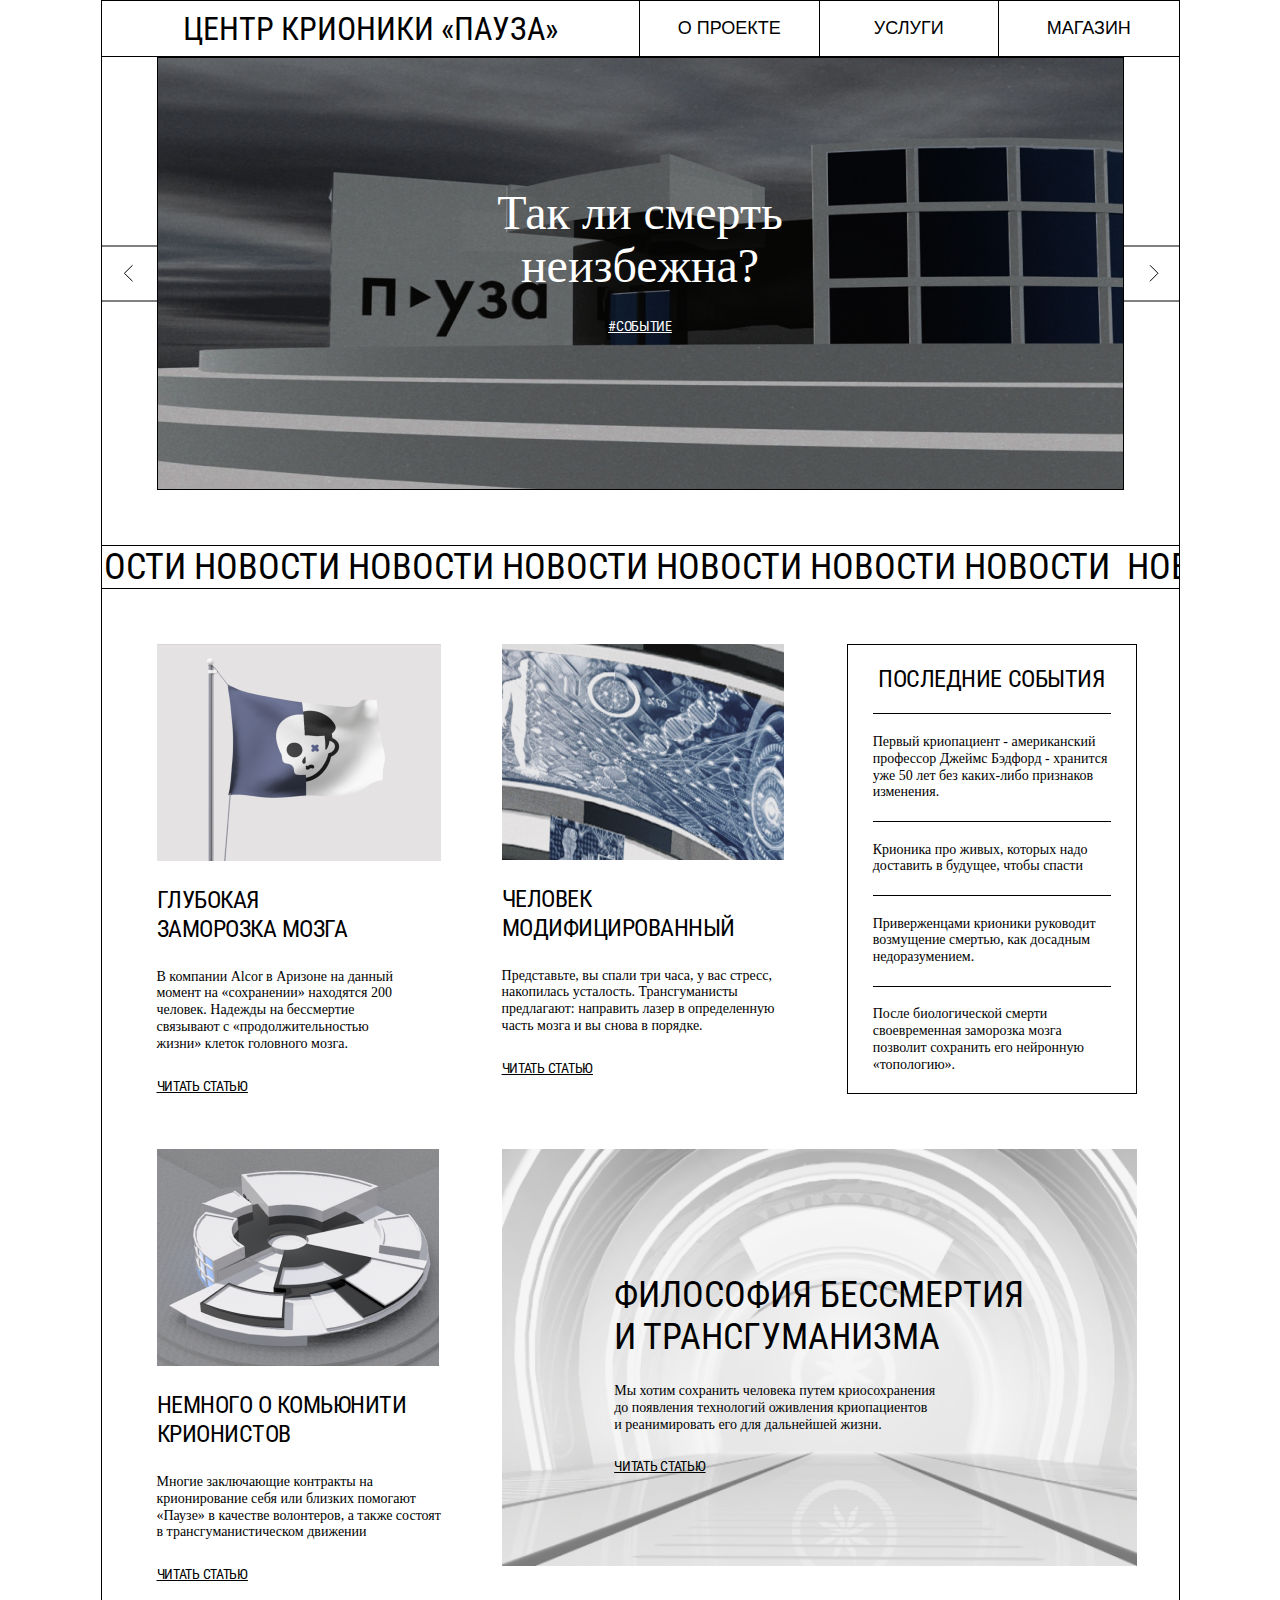
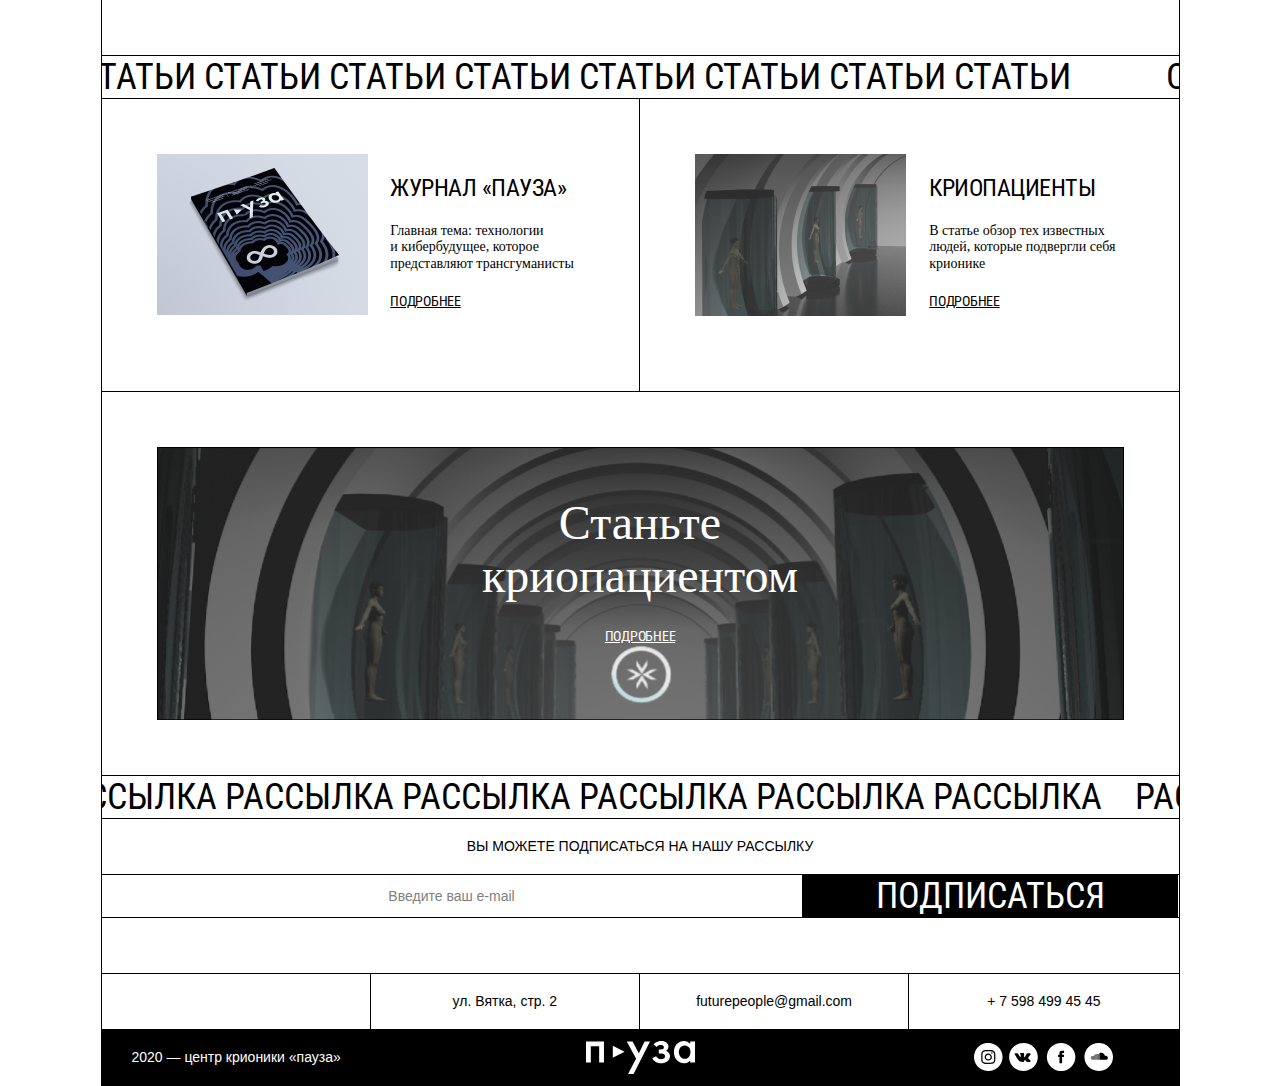
==== commit fb01e7c7: "name file" ====
--- a/index.html
+++ b/index.html
@@ -1,7 +1,7 @@
 <html>
     <head>
         <meta charset="utf-8">
-        <title>404 page</title>
+        <title>Сайт криоцентра «пауза»</title>
         <link rel="stylesheet" href="css/verst.css">
         <link rel="shortcut icon" href="img/favicon.svg" type="image/x-icon">
         <link href="https://fonts.googleapis.com/css2?family=Roboto+Condensed&display=swap" rel="stylesheet">
@@ -13,7 +13,7 @@
             <div class="title"><a href="index.html">ЦЕНТР КРИОНИКИ «ПАУЗА»</a></div>
             <div class="menu">
                 <ul>
-                    <li class="link"><a href="about.html">О ПРОЕКТЕ</a></li>
+                    <li><a href="about.html">О ПРОЕКТЕ</a></li>
                     <li><a href="info.html">УСЛУГИ</a></li>
                     <li><a href="shop.html">МАГАЗИН</a></li>
                 </ul>
--- a/css/verst.css
+++ b/css/verst.css
@@ -78,6 +78,7 @@
 }
 
 a {
+  color:black;
   text-decoration: none;
 }
 
@@ -93,6 +94,10 @@
 a:active {
   color: black;
   text-decoration: underline;
+}
+
+.headmenu .menu ul li {
+  color:black;
 }
 
 .headmenu .menu ul li:hover {
